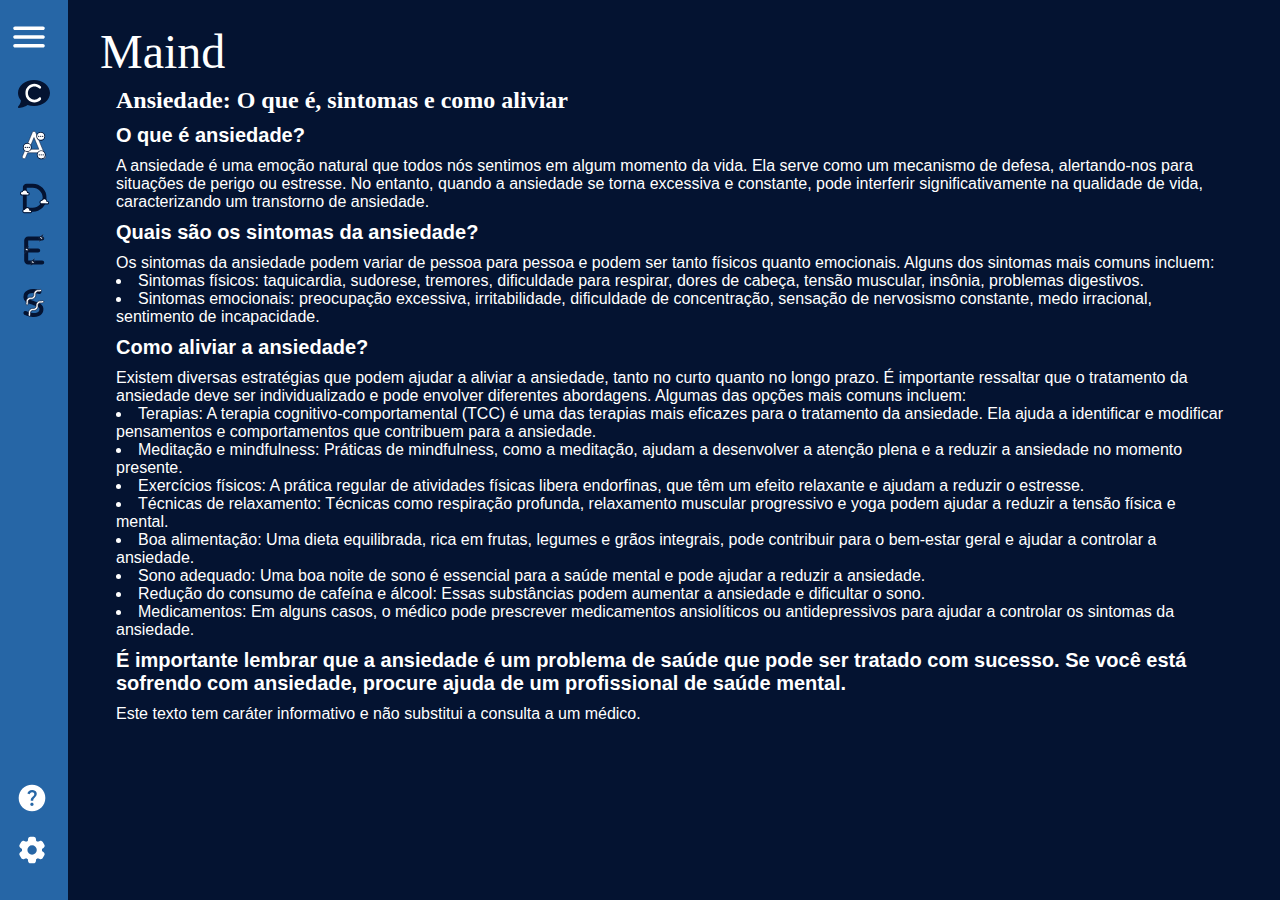
==== pages/ansiedade.html @ b05fb0fa "MVP feito" ====
<!DOCTYPE html>
<html lang="pt-br">

<head>
    <meta charset="UTF-8">
    <meta name="viewport" content="width=device-width, initial-scale=1.0">
    <title>mAInd</title>

    <!-- CSS -->
    <link rel="stylesheet" href="../src/css/global.css">
    <link rel="stylesheet" href="../src/css/menu.css">
    <link rel="stylesheet" href="../src/css/chat.css">
    <link rel="stylesheet" href="../src/css/responsive.css">
</head>

<body>
    <script>
        document.addEventListener('DOMContentLoaded', function() {
            fetch('menu.html')
                .then(response => response.text())
                .then(data => {
                    document.getElementById('menu-container').innerHTML = data;
                });
        });
    </script>
    <div class="Chat">
        <!-- Menu será carregado aqui -->
        <div id="menu-container"></div>

        <div class="Chat-conversas">
            <div class="Titulo-page">
                <div class="Maind">
                    Maind
                </div>
            </div>
            <div class="Mensagens">
                <div class="Titulo">
                    Ansiedade: O que é, sintomas e como aliviar
                </div>
                <div class="Subtitulo">O que é ansiedade?</div>
                <div class="text-mensage">
                    A ansiedade é uma emoção natural que todos nós sentimos em algum momento da vida. Ela serve como um
                    mecanismo de defesa, alertando-nos para situações de perigo ou estresse. No entanto, quando a
                    ansiedade se torna excessiva e constante, pode interferir significativamente na qualidade de vida,
                    caracterizando um transtorno de ansiedade.
                </div>
                <div class="Subtitulo">Quais são os sintomas da ansiedade?</div>
                <div class="text-mensage">
                    Os sintomas da ansiedade podem variar de pessoa para pessoa e podem ser tanto físicos quanto
                    emocionais. Alguns dos sintomas mais comuns incluem:
                    <ul>
                        <li>Sintomas físicos: taquicardia, sudorese, tremores, dificuldade para respirar, dores de
                            cabeça, tensão muscular, insônia, problemas digestivos.</li>
                        <li>Sintomas emocionais: preocupação excessiva, irritabilidade, dificuldade de concentração,
                            sensação de nervosismo constante, medo irracional, sentimento de incapacidade.</li>
                    </ul>
                </div>
                <div class="Subtitulo">Como aliviar a ansiedade?</div>
                <div class="text-mensage">
                    Existem diversas estratégias que podem ajudar a aliviar a ansiedade, tanto no curto quanto no
                    longo prazo. É importante ressaltar que o tratamento da ansiedade deve ser individualizado e pode
                    envolver diferentes abordagens. Algumas das opções mais comuns incluem:
                    <ul>
                        <li>Terapias: A terapia cognitivo-comportamental (TCC) é uma das terapias mais eficazes para
                            o tratamento da ansiedade. Ela ajuda a identificar e modificar pensamentos e comportamentos que
                            contribuem para a ansiedade.</li>
                        <li>Meditação e mindfulness: Práticas de mindfulness, como a meditação, ajudam a desenvolver a atenção plena e a reduzir a ansiedade no momento presente.</li>
                        <li>Exercícios físicos: A prática regular de atividades físicas libera endorfinas, que têm um efeito relaxante e ajudam a reduzir o estresse.</li>
                        <li>Técnicas de relaxamento: Técnicas como respiração profunda, relaxamento muscular progressivo e yoga podem ajudar a reduzir a tensão física e mental.</li>
                        <li>Boa alimentação: Uma dieta equilibrada, rica em frutas, legumes e grãos integrais, pode contribuir para o bem-estar geral e ajudar a controlar a ansiedade.</li>
                        <li>Sono adequado: Uma boa noite de sono é essencial para a saúde mental e pode ajudar a reduzir a ansiedade.</li>
                        <li>Redução do consumo de cafeína e álcool: Essas substâncias podem aumentar a ansiedade e dificultar o sono.</li>
                        <li>Medicamentos: Em alguns casos, o médico pode prescrever medicamentos ansiolíticos ou antidepressivos para ajudar a controlar os sintomas da ansiedade.</li>
                    </ul>
                </div>
                <div class="Subtitulo">
                    É importante lembrar que a ansiedade é um problema de saúde que pode ser tratado com sucesso. Se
                    você está sofrendo com ansiedade, procure ajuda de um profissional de saúde mental.
                </div>
                <div class="text-mensage">
                    Este texto tem caráter informativo e não substitui a consulta a um médico.
                </div>
            </div>
        </div>
    </div>

    
    <script src="../src/js/index.js"></script>
</body>

</html>
---- src/css/global.css ----
/* RESET */
* {
    margin: 0;
    padding: 0;
    border: none;
    outline: none;
    box-sizing: border-box;
}

/* GLOBAL */

a{
    text-decoration: none;
}

body {
    font-family: 'Inter', sans-serif;
    background-color: #041331;
}

main {
    display: flex;
    align-items: center;
    justify-content: center;
    color: #DADFE8;
}
---- src/css/menu.css ----
/* Menu */
.Menu {
    height: 100vh;
    padding: 16px 8px;
    background: #2666A6;
    display: flex;
    flex-direction: column;
    gap: 10px;
}

.Menu.ativo {
    background-color: goldenrod;
}

.Menu-icone .SettingsAndHelp .Icone {
    width: 24px;
    height: 24px;
    padding: 3px;
    display: flex;
    justify-content: center;
    align-items: center;
}

.Icone-menu {
    width: 42px;
    height: 42px;
    display: flex;
    justify-content: center;
    align-items: center;
}

.Icone-menu img {
    width: 100%;
    height: 100%;
}

.TopicoDasConversas {
    padding: 10px;
    display: flex;
    flex-direction: column;
    gap: 10px;
    flex-grow: 1;
}

.text-menu {
    color: white;
    font-size: 24px;
}

.SettingsAndHelp {
    padding: 8px;
    display: flex;
    flex-direction: column;
    gap: 10px;
}

.bottom-menu {
    padding-bottom: 6px;
    display: flex;
    align-items: center;
    gap: 10px;
}

/* Fim do Menu */
---- src/css/chat.css ----
/* --------------------------------- */
/* Estilos Gerais para o Chat */
/* --------------------------------- */

/* Container principal do chat */
.Chat {
    width: 100vw;
    display: flex;
}

/* Área de conversas do chat */
.Chat-conversas {
    height: 100vh;
    padding: 24px 32px;
    display: flex;
    flex-direction: column;
    align-items: center;
    flex: 1;
    margin: 0;
    overflow: auto;
}

/* Título da página */
.Titulo-page {
    width: 100%;
}

/* Estilo do título principal */
.Maind {
    color: white;
    font-size: 48px;
    font-family: Montserrat;
    word-wrap: break-word;
}

/* Estilos para Mensagens e Conteúdo */
.Mensagens,
.Conteudo {
    width: 100%;
    display: flex;
    flex-direction: column;
    gap: 10px;
}

/* Área das mensagens */
.Mensagens {
    padding: 8px 16px;
    flex: 1;
    justify-content: start;
}

/* Conteúdo geral */
.Conteudo {
    height: 100%;
    align-items: center;
    justify-content: center;
    padding-bottom: 40px;
}

/* Estilo do logo */
.Logo {
    width: 198px;
    height: 216px;
}

/* Campo de entrada de mensagem */
.Campo {
    height: 40px;
    padding: 20px 10px;
    background: white;
    border-radius: 10px;
    display: flex;
    align-items: center;
    position: fixed;
    bottom: 0;
    margin-bottom: 2vh;
}

/* Estilo do input de mensagem */
.input-mensagem {
    width: 100%;
    height: 40px;
}

/* Ícone dentro do campo */
.Campo .Icone {
    width: 24px;
    height: 24px;
    display: flex;
    justify-content: center;
    align-items: center;
}

/* --------------------------------- */
/* Estilos para Mensagens */
/* --------------------------------- */

/* Container para cada mensagem */
.Mensagem {
    width: 100%;
}

/* Estilo base das mensagens */
.Mensagem-base {
    background-color: white;
    padding: 8px 12px;
    border-radius: 16px 0 16px 16px;
    display: flex;
    gap: 10px;
    align-items: center;
    justify-content: start;
}

/* Estilo específico para mensagens da IA */
.Mensagem-ia {
    border-radius: 0 16px 16px 16px;
}

/* Estilo específico para mensagens do usuário */
.Mensagem-usuario {
    width: 100%;
    display: flex;
    flex-direction: column;
    align-items: flex-end;
    gap: 10px;
    justify-content: flex-start;
}

/* Conteúdo do texto da mensagem */
.conteudo-mensagem {
    color: black;
    font-size: 20px;
    font-family: Montserrat;
    font-weight: 400;
    word-wrap: break-word;
}

/* Botão de enviar */
.Enviar {
    cursor: pointer;
    background: transparent;
}

/* --------------------------------- */
/* Estilos Específicos para Doenças */
/* --------------------------------- */

/* Personalização da barra de rolagem */
.Chat-conversas::-webkit-scrollbar {
    width: 8px;
}

.Chat-conversas::-webkit-scrollbar-track {
    background: transparent;
}

.Chat-conversas::-webkit-scrollbar-thumb {
    background-color: #cecece;
    border-radius: 10px;
    border: 2px solid transparent;
}

.Chat-conversas::-webkit-scrollbar-thumb:hover {
    background-color: #555;
}

/* Estilo dos títulos */
.Titulo {
    color: white;
    font-size: 24px;
    font-family: Merriweather, serif;
    font-weight: 700;
    word-wrap: break-word;
}

/* Estilo dos subtítulos */
.Subtitulo {
    color: white;
    font-size: 20px;
    font-family: Lato, sans-serif;
    font-weight: 600;
    word-wrap: break-word;
}

/* Estilo do texto das mensagens */
.text-mensage {
    color: white;
    font-size: 16px;
    font-family: Inter, sans-serif;
    font-weight: 400;
    word-wrap: break-word;
}

/* Estilo das listas */
ul {
    list-style-position: inside;
}

/* --------------------------------- */
/* Fim dos Estilos */
/* --------------------------------- */
---- src/css/responsive.css ----
/* RESPONSIVE */
@media (min-width: 1024px) {
    /* Doenças */

    .Mensagens { 
        width: 100%;
    } 

    .Campo {
        width: 88%;
    }

    /* Fim do Doenças */
}

@media (max-width: 768px) {

    /* Index */
    .slogan {
        font-size: 36px;
        text-align: center;
    }

    .texto-butao {
        font-size: 24px;
    }

    /* Fim do Index */

    /* Doenças */
    .Chat-conversas {
        padding: 12px 18px;
    }

    .Maind {
        font-size: 36px;
    }

    .Mensagens {
        padding: 0px 0px;
        gap: 10px;
        width: 100%;
    }

    .Titulo {
        font-size: 18px;
    }

    .Subtitulo {
        font-size: 14px;
    }

    .text-mensage {
        font-size: 12px;
    }

    /* Fim do Doenças */

}

@media (max-width: 425px) {
    /* Menu */
    .Menu{
        padding: 8px 4px;
    }

    .Icone-menu {
        width: 28px;
        height: 28px;
    }

    .text-menu{
        font-size: 18px;
        font-weight: 300;
    }

    /* Fim do Menu */

    /* Doenças */
    .Chat-conversas{
        padding: 12px 12px;
    }

    .Mensagens{
        width: 100%;
    }

    .Maind{
        font-size: 28px;
    }
    /* Fim de Doenças */
}
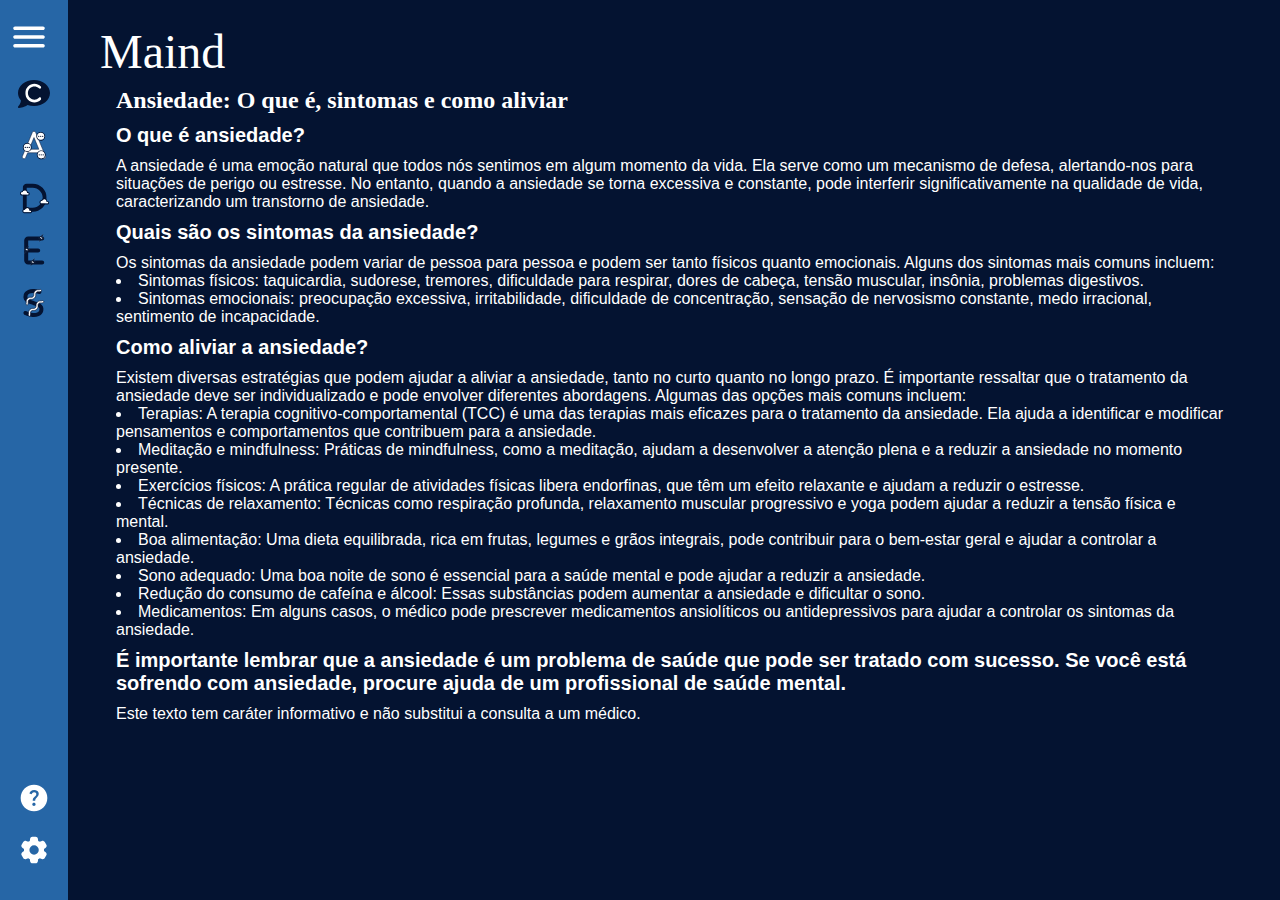
==== commit 88732066: "corrigindo responsividade e add logo no head das páginas" ====
--- a/pages/ansiedade.html
+++ b/pages/ansiedade.html
@@ -5,6 +5,7 @@
     <meta charset="UTF-8">
     <meta name="viewport" content="width=device-width, initial-scale=1.0">
     <title>mAInd</title>
+    <link rel="icon" href="../src/icons/Logo-miniatura.png" type="image/png">
 
     <!-- CSS -->
     <link rel="stylesheet" href="../src/css/global.css">
--- a/src/css/menu.css
+++ b/src/css/menu.css
@@ -52,6 +52,11 @@
     display: flex;
     flex-direction: column;
     gap: 10px;
+    align-items: center;
+}
+
+.SettingsAndHelp .bottom-menu{
+    justify-content: end;
 }
 
 .bottom-menu {
--- a/src/css/chat.css
+++ b/src/css/chat.css
@@ -36,7 +36,7 @@
 /* Estilos para Mensagens e Conteúdo */
 .Mensagens,
 .Conteudo {
-    width: 100%;
+    /* width: 100%; */
     display: flex;
     flex-direction: column;
     gap: 10px;
@@ -46,7 +46,7 @@
 .Mensagens {
     padding: 8px 16px;
     flex: 1;
-    justify-content: start;
+    /* justify-content: start; */
 }
 
 /* Conteúdo geral */
@@ -114,6 +114,7 @@
 /* Estilo específico para mensagens da IA */
 .Mensagem-ia {
     border-radius: 0 16px 16px 16px;
+    width: fit-content;
 }
 
 /* Estilo específico para mensagens do usuário */
--- a/src/css/responsive.css
+++ b/src/css/responsive.css
@@ -7,10 +7,32 @@
     } 
 
     .Campo {
-        width: 88%;
+        width: 88.8%;
     }
 
     /* Fim do Doenças */
+}
+
+@media (max-width: 1024px){
+    /* Chat */
+    .conteudo-mensagem{
+        font-size: 16px;
+    }
+    .Campo{
+        width: 85vw;
+        left: 10vw;
+    }
+
+    .Maind{
+        font-size: 42px;
+    }
+    /* Fim do Chat */
+
+    /* Menu */
+    .Icone img{
+        width: 28px;
+    }
+    /* Fim do Menu */
 }
 
 @media (max-width: 768px) {
@@ -27,6 +49,23 @@
 
     /* Fim do Index */
 
+    /* Menu */
+    .Icone-menu{
+        height:36px;
+        width:36px;
+    }
+
+    .Menu-icone{
+        width: fit-content;
+    }
+
+    .TopicoDasConversas,
+    .SettingsAndHelp{
+        gap: 8px;
+        padding: 4px;
+    }
+    /* Fim do Menu */
+
     /* Doenças */
     .Chat-conversas {
         padding: 12px 18px;
@@ -40,6 +79,7 @@
         padding: 0px 0px;
         gap: 10px;
         width: 100%;
+        /* background: purple; */
     }
 
     .Titulo {
@@ -55,6 +95,27 @@
     }
 
     /* Fim do Doenças */
+
+    /* Chat */
+    .Campo{
+        width: 87.5%;
+        left: 71px;
+    }
+
+    .Mensagem-base{
+        padding: 6px 10px;
+    }
+
+    .Enviar{
+        height: 24px;
+        width: 24px;
+    }
+
+    .Enviar img{
+        position: relative;
+        top: -2px;
+    }
+    /* Fim do Chat */
 
 }
 
@@ -89,4 +150,22 @@
         font-size: 28px;
     }
     /* Fim de Doenças */
+
+    /* Chat */
+    .Campo{
+        width: 86%;
+        left: 50px;
+    }
+    /* Fim do Chat */
+    /* Index */
+    .slogan{
+        text-align: center;
+    }
+    /* Fim do Index */
+}
+
+@media(max-width: 320px){
+    .Campo {
+        width: 82%
+    }
 }